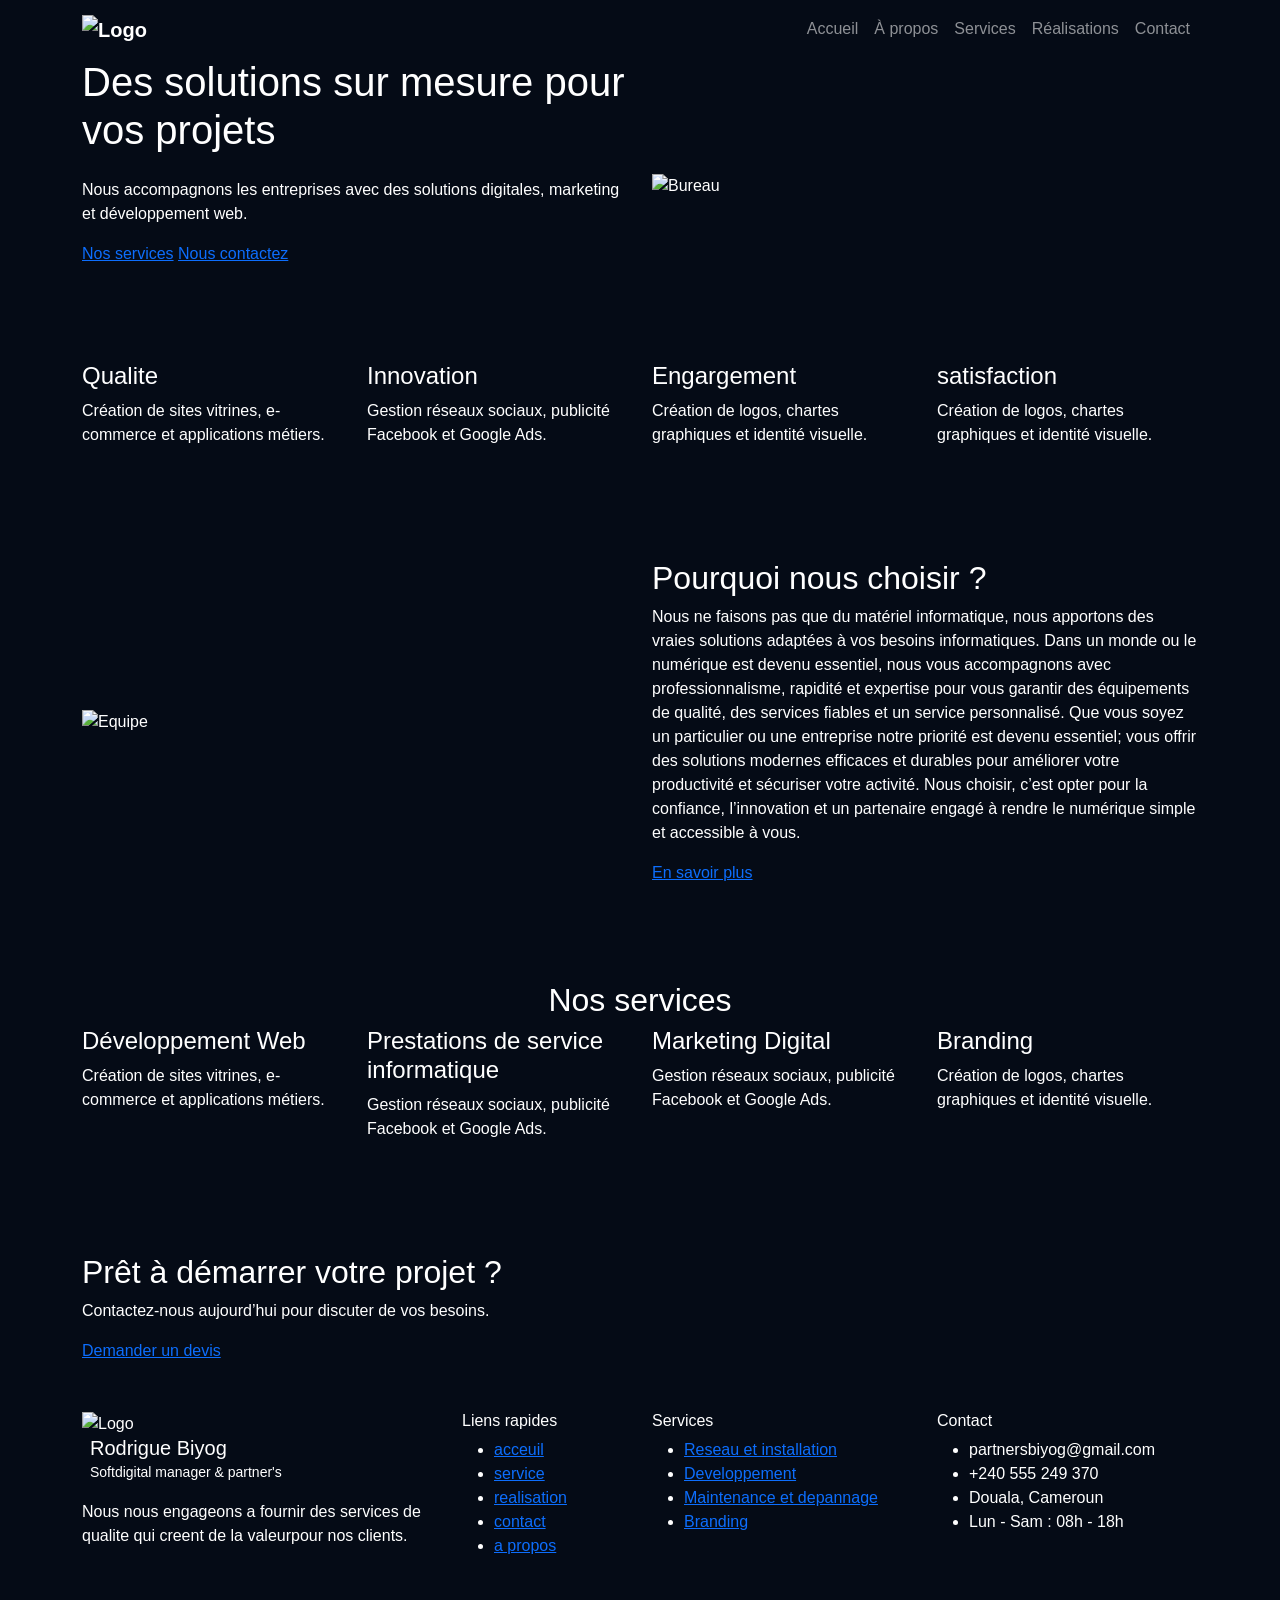
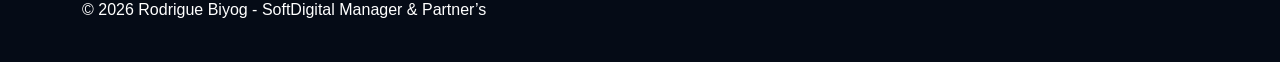
==== index.html @ ac566014 "Add files via upload" ====
<!DOCTYPE html>
<html lang="fr">
<head>
    <meta charset="UTF-8">
    <meta name="viewport" content="width=device-width, initial-scale=1.0">
    <title>Rodrigue Biyog</title>
    <link href="style.css" rel="stylesheet"> 
    <!-- Bootstrap -->
    <link href="https://cdn.jsdelivr.net/npm/bootstrap@5.3.3/dist/css/bootstrap.min.css" rel="stylesheet">
    <script src="https://cdn.jsdelivr.net/npm/bootstrap@5.3.0/dist/js/bootstrap.bundle.min.js"></script>
    <style>
        body {
    background: #050b16;
    color: white;
    font-family: Arial, sans-serif;
}
    </style>
</head>
<body>
    <nav class="navbar navbar-expand-lg navbar-dark">
        <div class="container">
            <a class="navbar-brand fw-bold" href="#">
                <img src="logo.jpg" class="logo" alt="Logo">
               
            </a>
    
            <button class="navbar-toggler" type="button" data-bs-toggle="collapse" data-bs-target="#menu">
                <span class="navbar-toggler-icon"></span>
            </button>
    
            <div class="collapse navbar-collapse" id="menu">
                <ul class="navbar-nav ms-auto ">
                    <li class="nav-item"><a class="nav-link" href="index.html">Accueil</a></li>
                    <li class="nav-item"><a class="nav-link" href="propos.html">À propos</a></li>
                    <li class="nav-item"><a class="nav-link" href="service.html">Services</a></li>
                    <li class="nav-item"><a class="nav-link" href="realisation.html">Réalisations</a></li>
                    <li class="nav-item"><a class="nav-link" href="contact.html">Contact</a></li>
                </ul>
            </div>
        </div>
    </nav>
    <!-- HERO -->
    <section class="hero">
        <div class="container">
            <div class="row align-items-center">
                
                <div class="col-md-6 mb-5">
                    <h1>Des solutions sur mesure pour <span>vos projets</span></h1>
                    <p class="mt-4">
                        Nous accompagnons les entreprises avec des solutions digitales,
                        marketing et développement web.
                    </p>

                    <a href="/service" class="btn-custom">Nos services</a>
                    <a href="/contact" class="btn-custom">Nous contactez</a>
                </div>

                <div class="col-md-6">
                    <img src="https://images.unsplash.com/photo-1497366754035-f200968a6e72"
                         class="hero-img"
                         alt="Bureau">
                </div>
            </div>
        </div>
    </section>
    <section class="py-5">
        <div class="container">
            <div class="row g-4">
                <div class="col-md-3">
                    <div class="card-custom">
                        <div class="icon">
                            <i class="fas fa-eye"></i>
                        </div>
                        <h4>Qualite</h4>
                        <p>Création de sites vitrines, e-commerce et applications métiers.</p>
                    </div>
                </div>
        
                <div class="col-md-3">
                    <div class="card-custom">
                        <div class="icon">
                            <i class="fas fa-home"></i>
                        </div>
                        <h4>Innovation</h4>
                        <p>Gestion réseaux sociaux, publicité Facebook et Google Ads.</p>
                    </div>
                </div>

                <div class="col-md-3">
                    <div class="card-custom">
                        <div class="icon">
                            <i class="fas fa-home"></i>
                        </div>
                        <h4>Engargement</h4>
                        <p>Création de logos, chartes graphiques et identité visuelle.</p>
                    </div>
                </div>

                <div class="col-md-3">
                    <div class="card-custom">
                        <div class="icon">
                            <i class="fas fa-home"></i>
                        </div>
                        <h4>satisfaction</h4>
                        <p>Création de logos, chartes graphiques et identité visuelle.</p>
                    </div>
                </div>
            </div>
        </div>
    </section>

     <!-- WHY US -->
    <section class="py-5">
        <div class="container">
            <div class="row align-items-center">

                <div class="col-md-6">
                    <img src="https://images.unsplash.com/photo-1521737604893-d14cc237f11d"
                         class="hero-img"
                         alt="Equipe">
                </div>

                <div class="col-md-6">
                    <h2 class="section-title">Pourquoi nous choisir ?</h2>
                    <p class="text">
                        Nous ne faisons pas que du matériel informatique, nous apportons des vraies
                         solutions adaptées à vos besoins informatiques. Dans un monde ou le numérique 
                         est devenu essentiel, nous vous accompagnons avec professionnalisme, rapidité 
                         et expertise pour vous garantir des équipements de qualité, des services fiables
                          et un service personnalisé. Que vous soyez un particulier ou une entreprise notre
                           priorité est devenu essentiel; vous offrir des solutions modernes efficaces et durables
                            pour améliorer votre productivité et sécuriser votre activité. Nous choisir, c’est opter 
                            pour la confiance, l’innovation et un partenaire engagé à rendre le numérique simple et 
                            accessible à vous. 
                    </p>
                    <a href="#" class="btn-custom">En savoir plus</a>
                </div>

            </div>
        </div>
    </section>

    <!-- SERVICES -->
    <section class="py-5">
        <div class="container">
            <h2 class="section-title text-center">Nos services</h2>
            
            <div class="row g-4">
                <div class="col-md-3">
                    <div class="card-custom">
                        <h4>Développement Web</h4>
                        <p>Création de sites vitrines, e-commerce et applications métiers.</p>
                    </div>
                </div>

                <div class="col-md-3">
                    <div class="card-custom">
                        <h4>Prestations de service informatique</h4>
                        <p>Gestion réseaux sociaux, publicité Facebook et Google Ads.</p>
                    </div>
                </div>

                <div class="col-md-3">
                    <div class="card-custom">
                        <h4>Marketing Digital</h4>
                        <p>Gestion réseaux sociaux, publicité Facebook et Google Ads.</p>
                    </div>
                </div>

                <div class="col-md-3">
                    <div class="card-custom">
                        <h4>Branding</h4>
                        <p>Création de logos, chartes graphiques et identité visuelle.</p>
                    </div>
                </div>
            </div>
        </div>
    </section>

   

    <!-- CTA -->
    <section class="py-5">
        <div class="container">
            <div class="card-customs">
                <h2>Prêt à démarrer votre projet ?</h2>
                <p>Contactez-nous aujourd’hui pour discuter de vos besoins.</p>
                <a href="#" class="btn-custom">Demander un devis</a>
            </div>
        </div>
    </section>

    <!-- FOOTER -->
    <footer class="footer-section"> 
        <div class="container">
            <div class="row">
                <div class="col-md-4 mb-4">
                <img src="logo.jpg" class="logo-footer" alt="Logo">
                    <div class="footer-logo d-flex align-items-center mb-3">
                        <div class="ms-2">
                            <h5 class="mb-0 text-white">Rodrigue Biyog</h5>
                            <small>Softdigital manager & partner's</small>
                        </div>
                    </div>
    
                    <p class="footer-text">
                        Nous nous engageons a fournir des services de qualite qui creent de la valeurpour nos clients.
                    </p>
                </div>
                <div class="col-md-2 mb-4">
                    <h6>Liens rapides</h6>
                    <ul class="footer-links" >
                        <li><a href="">acceuil</a></li>
                        <li><a href="">service</a></li>
                        <li><a href="">realisation</a></li>
                        <li><a href="">contact</a></li>
                        <li><a href="">a propos</a></li>
                    </ul>
                </div>
                <div class="col-md-3 mb-4">
                    <h6>Services</h6>
                    <ul class="footer-links" >
                        <li><a href="">Reseau et installation</a></li>
                        <li><a href="">Developpement</a></li>
                        <li><a href="">Maintenance et depannage</a></li>
                        <li><a href="">Branding</a></li>
                    </ul>
                </div>
                <div class="col-md-3 mb-4">
                    <h6>Contact</h6>
                    <ul class="footer-links" >
                        <li>partnersbiyog@gmail.com</li>
                        <li>+240 555 249 370</li>
                        <li>Douala, Cameroun</li>
                        <li> Lun - Sam : 08h - 18h</li>
                    </ul>
                </div>
                
            </div>
            <div class="footer-bottom d-flex text-center align-items-center mb-4">
                <p class="text-center ">© 2026 Rodrigue Biyog - SoftDigital Manager & Partner’s</p>
    
                <div class="social-icons">
                    <a href=""><i class="fas fa-facebook-f"></i></a>
                    <a href=""><i class="fas fa-linkedin-in"></i></a>
                    <a href=""><i class="fas fa-whatsapp"></i></a>
                </div>
           </div>
        </div>
    </footer> 

</body>
</html>
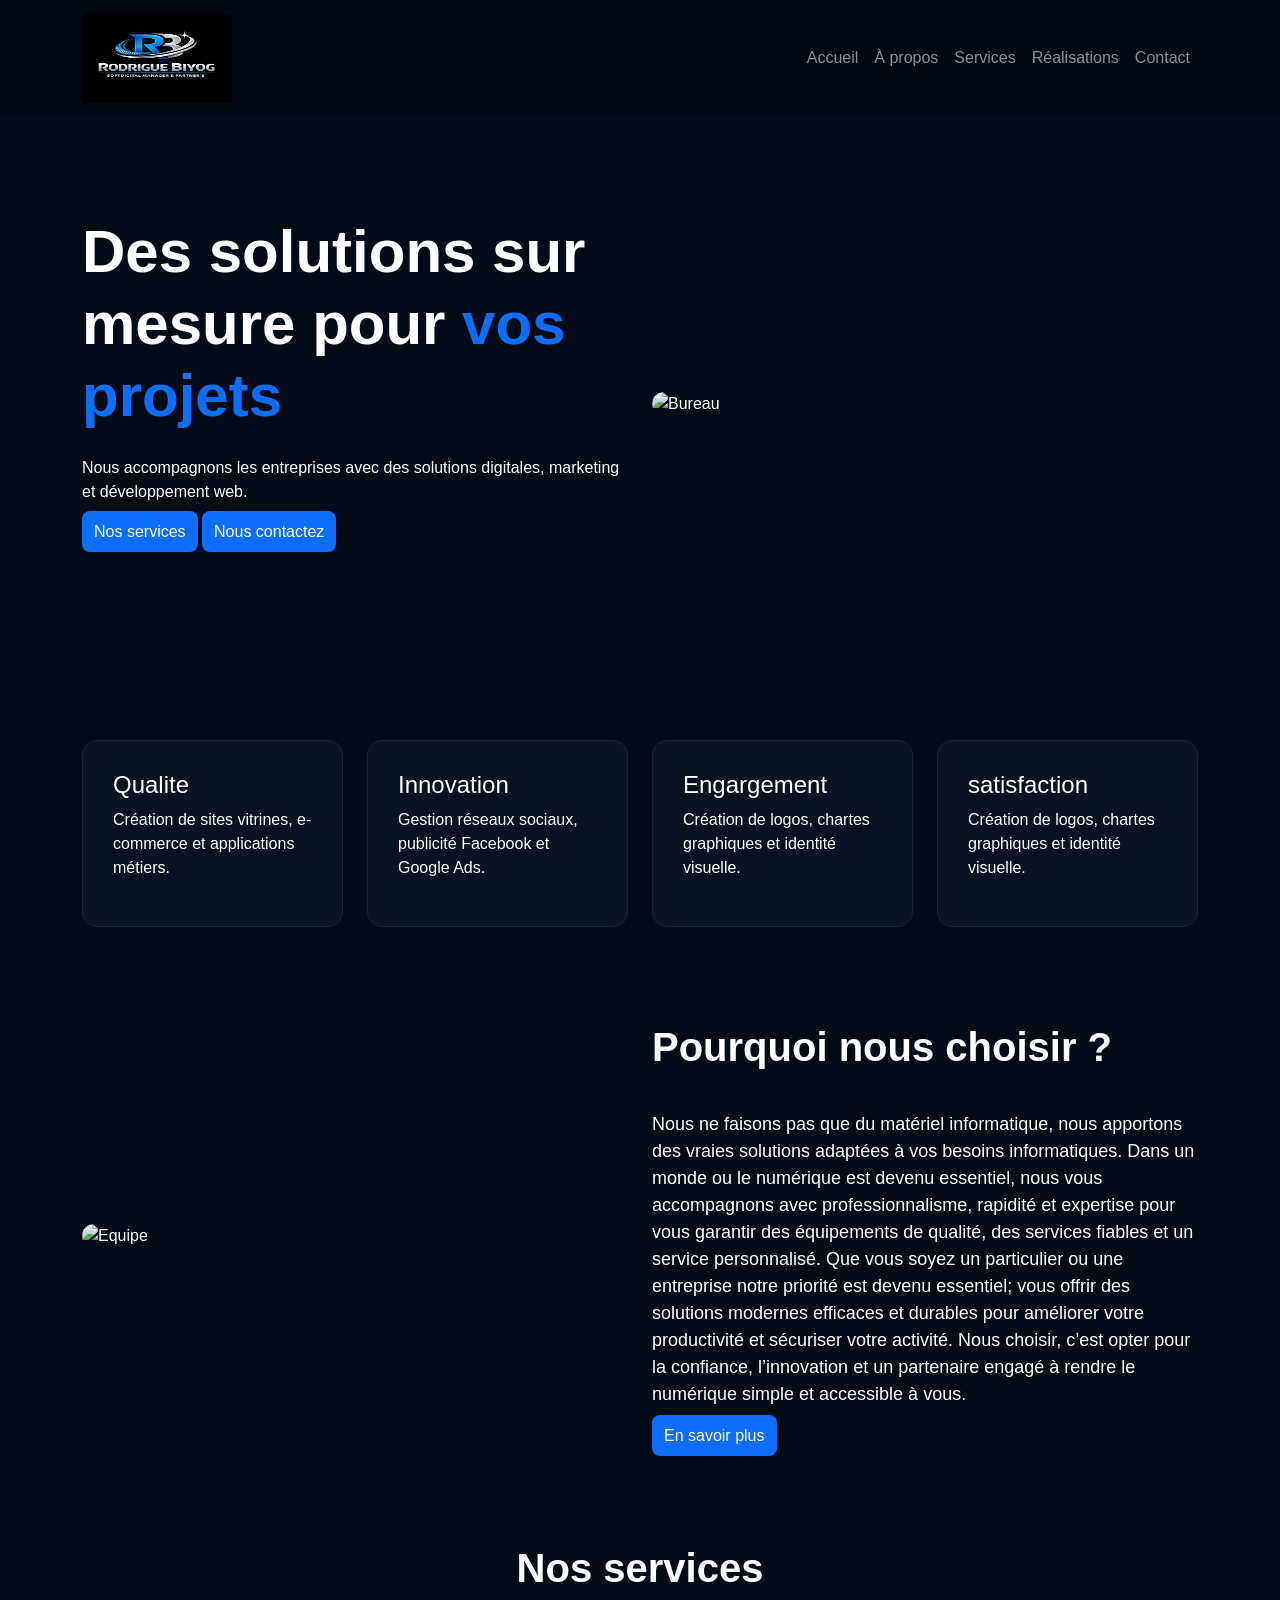
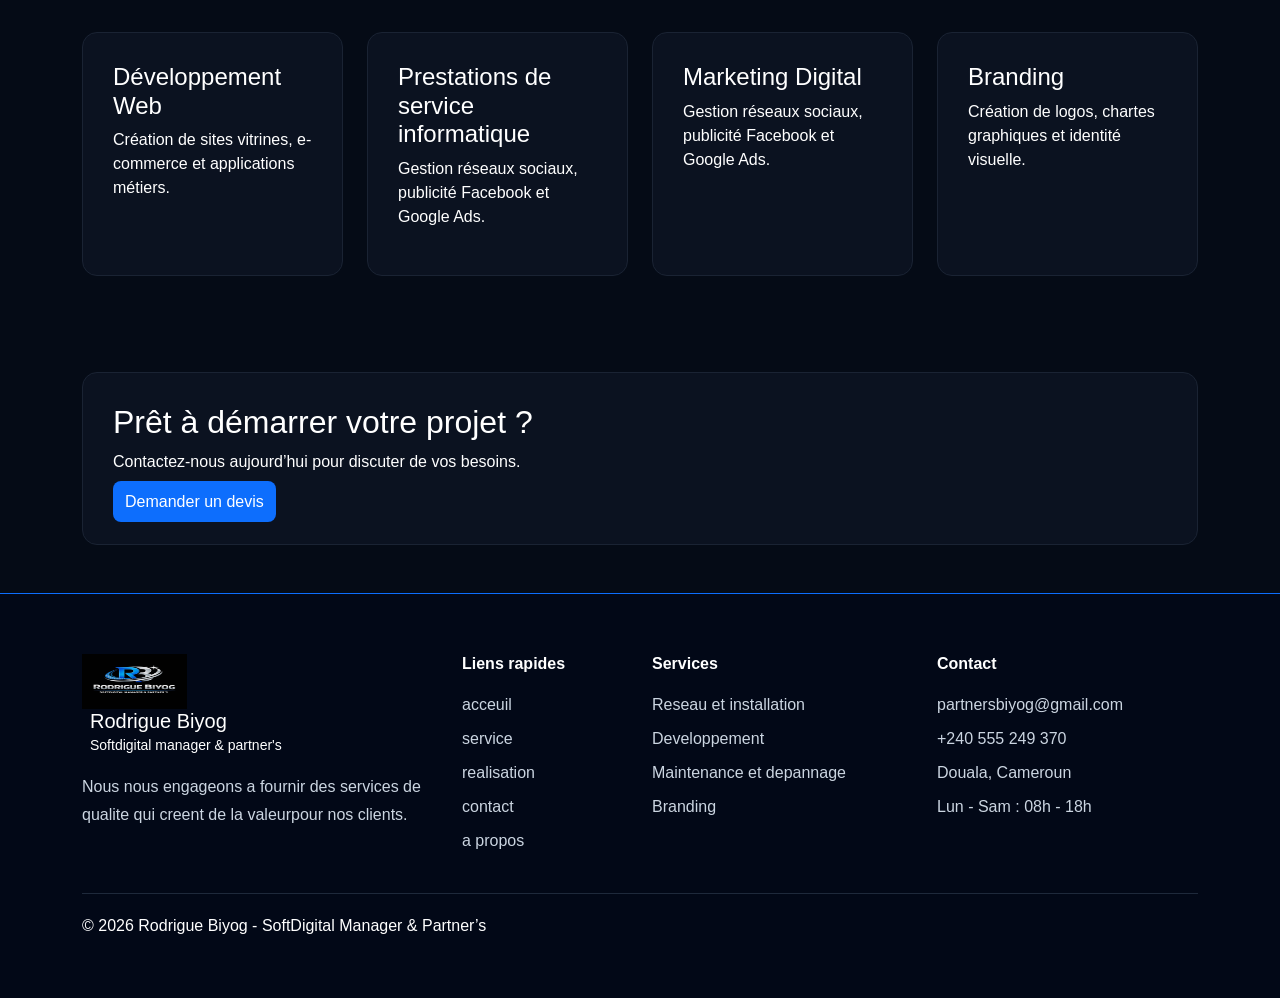
==== commit fa9ba4f7: "Update index.html" ====
--- a/index.html
+++ b/index.html
@@ -185,7 +185,7 @@
             <div class="card-customs">
                 <h2>Prêt à démarrer votre projet ?</h2>
                 <p>Contactez-nous aujourd’hui pour discuter de vos besoins.</p>
-                <a href="#" class="btn-custom">Demander un devis</a>
+                <a href="contact.html" class="btn-custom">Demander un devis</a>
             </div>
         </div>
     </section>
@@ -250,4 +250,4 @@
     </footer> 
 
 </body>
-</html>+</html>
--- a/style.css
+++ b/style.css
@@ -0,0 +1,288 @@
+body {
+    background: #050b16;
+    color: white;
+    font-family: Arial, sans-serif;
+}
+/* navbar */
+.navbar {
+    background: #000814;
+}
+
+.logo {
+    height: 90px;
+    width: 150px;
+}
+.footer {
+    background: #000814;
+    padding: 30px 0;
+    margin-top: 60px;
+}
+@media (max-width:760px){
+    .navbar-brand{
+        margin-right: 0;
+    }
+    .navbar-nav{
+        text-align: center;
+    }
+    #menu{
+        justify-content:center;
+        flex-direction:column;
+    }
+
+}
+/* home */
+.hero {
+    padding: 100px 0;
+}
+.text{
+    font-size: 18px;
+}
+
+.hero h1 {
+    font-size: 60px;
+    font-weight: bold;
+}
+
+.hero span {
+    color: #0d6efd;
+}
+
+.btn-custom {
+    background: #0d6efd;
+    color: white;
+    padding: 12px 25px;
+    border-radius: 8px;
+    text-decoration: none;
+}
+
+.card-custom {
+    background: #0b1220;
+    border: 1px solid #1a2333;
+    border-radius: 15px;
+    padding: 30px;
+    transition: 0.3s;
+    height: 100%;
+}
+.card-customs {
+    background: #0b1220;
+    border: 1px solid #1a2333;
+    border-radius: 15px;
+    padding: 30px;
+    transition: 0.3s;
+    height: 30%;
+    
+}
+
+.card-customs:hover {
+    transform: translateY(-5px);
+    border-color: #0d6efd;
+}
+.card-custom:hover{
+    transform: translateY(-5px);
+    border-color: #0d6efd;
+}
+
+.section-title {
+    font-size: 40px;
+    font-weight: bold;
+    margin-bottom: 40px;
+}
+
+.hero-img {
+    border-radius: 20px;
+    width: 100%;
+}
+
+/* contact */
+.banner-contact { 
+background: linear-gradient(rgba(0,0,0,0.6), rgba(0,0,0,0.6)), 
+url('https://images.unsplash.com/photo-1521737604893-d14cc237f11d'); 
+background-size: cover; 
+background-position: center; 
+    padding: 100px 0; 
+    text-align: center; 
+} 
+
+.contact-box { 
+    background: #0b1220; 
+    border: 1px solid #1a2333; 
+    border-radius: 15px; 
+    padding: 30px; 
+    height: 100%; 
+} 
+
+.form-control { 
+    background: #111827; 
+    border: 1px solid #1f2937; 
+    color: white; 
+} 
+
+.form-control:focus { 
+    background: #111827; 
+    color: white; 
+    border-color: #0d6efd; 
+    box-shadow: none; 
+} 
+
+.btn-custom { 
+    background: #0d6efd; 
+    color: white; 
+    padding: 12px; 
+    border-radius: 8px; 
+    border: none; 
+    width: 100%; 
+} 
+
+iframe { 
+    border-radius: 15px; 
+    width: 100%; 
+    height: 350px; 
+} 
+
+/* realisation */
+
+
+.banner { 
+    background: linear-gradient(rgba(0,0,0,0.7), rgba(0,0,0,0.7)), 
+    url('https://images.unsplash.com/photo-1497366754035-f200968a6e72'); 
+    background-size: cover; 
+    background-position: center; 
+    padding: 100px 0; 
+    text-align: center; 
+} 
+
+.project-card { 
+    background: #0b1220; 
+    border: 1px solid #1a2333; 
+    border-radius: 15px; 
+    overflow: hidden; 
+    transition: 0.3s; 
+    height: 100%; 
+} 
+
+.project-card:hover { 
+    transform: translateY(-5px); 
+    border-color: #0d6efd; 
+} 
+
+.project-card img { 
+    width: 100%; 
+    height: 230px; 
+    object-fit: cover; 
+} 
+
+.project-content { 
+    padding: 20px; 
+} 
+
+.btn-custom-contact { 
+    background: #0d6efd; 
+    color: white; 
+    padding: 10px 20px; 
+    border-radius: 8px; 
+    text-decoration: none; 
+    display: inline-block; 
+} 
+
+.cta { 
+    background: #0b1220; 
+    padding: 50px; 
+    border-radius: 20px; 
+    margin-top: 60px; 
+    
+} 
+
+/* propos */
+.banner-propos { 
+    background: linear-gradient(rgba(0,0,0,0.6), rgba(0,0,0,0.6)), 
+    url('https://images.unsplash.com/photo-1521737604893-d14cc237f11d'); 
+    background-size: cover; 
+    background-position: center; 
+    padding: 100px 0; 
+    text-align: center; 
+} 
+
+.about-img { 
+    border-radius: 20px; 
+    width: 100%; 
+} 
+
+/* service */
+
+
+.banner-service { 
+    background: linear-gradient(rgba(0,0,0,0.7), rgba(0,0,0,0.7)), 
+    url('https://images.unsplash.com/photo-1552664730-d307ca884978'); 
+    background-size: cover; 
+    background-position: center; 
+    padding: 100px 0; 
+    text-align: center; 
+} 
+    .service-card { 
+        background: #0b1220; 
+        border: 1px solid #1a2333; 
+        border-radius: 15px; 
+        padding: 30px; 
+        transition: 0.3s; 
+        height: 100%; 
+    } 
+    .service{
+        background: grey;
+        
+    }
+    .service-card:hover { 
+        transform: translateY(-5px); 
+        border-color: #0d6efd; 
+    } 
+
+    /* footer */
+.footer-section{
+    background: #020817;
+    color: #fff;
+    padding: 60px 0 20px;
+    border-top:1px solid  #0d6efd;
+}
+.logo-footer{
+    height: 55px;
+    width: 105px ;
+}
+.footer-section h6{
+color: white;
+margin-bottom: 20px;
+font-weight: bold;
+}
+.footer-text{
+color: #cbd5e1;
+line-height: 1.8;
+}
+.footer-links{
+list-style: none;
+padding: 0;
+
+li{
+    margin-bottom: 10px;
+    color: #cbd5e1;
+}
+a{
+    color: #cbd5e1;
+    text-decoration: none;
+    transition: 0.3s;
+}
+a:hover{
+    color: #0d6efd;
+}
+}
+.footer-bottom{
+border-top: 1px solid #1e293b;
+padding-top: 20px;
+}
+.social-icons a {
+color: white;
+margin-left: 15px;
+font-size: 18px;
+transition: 0.3s;
+
+a:hover{
+    color: #0d6efd;
+}
+}
